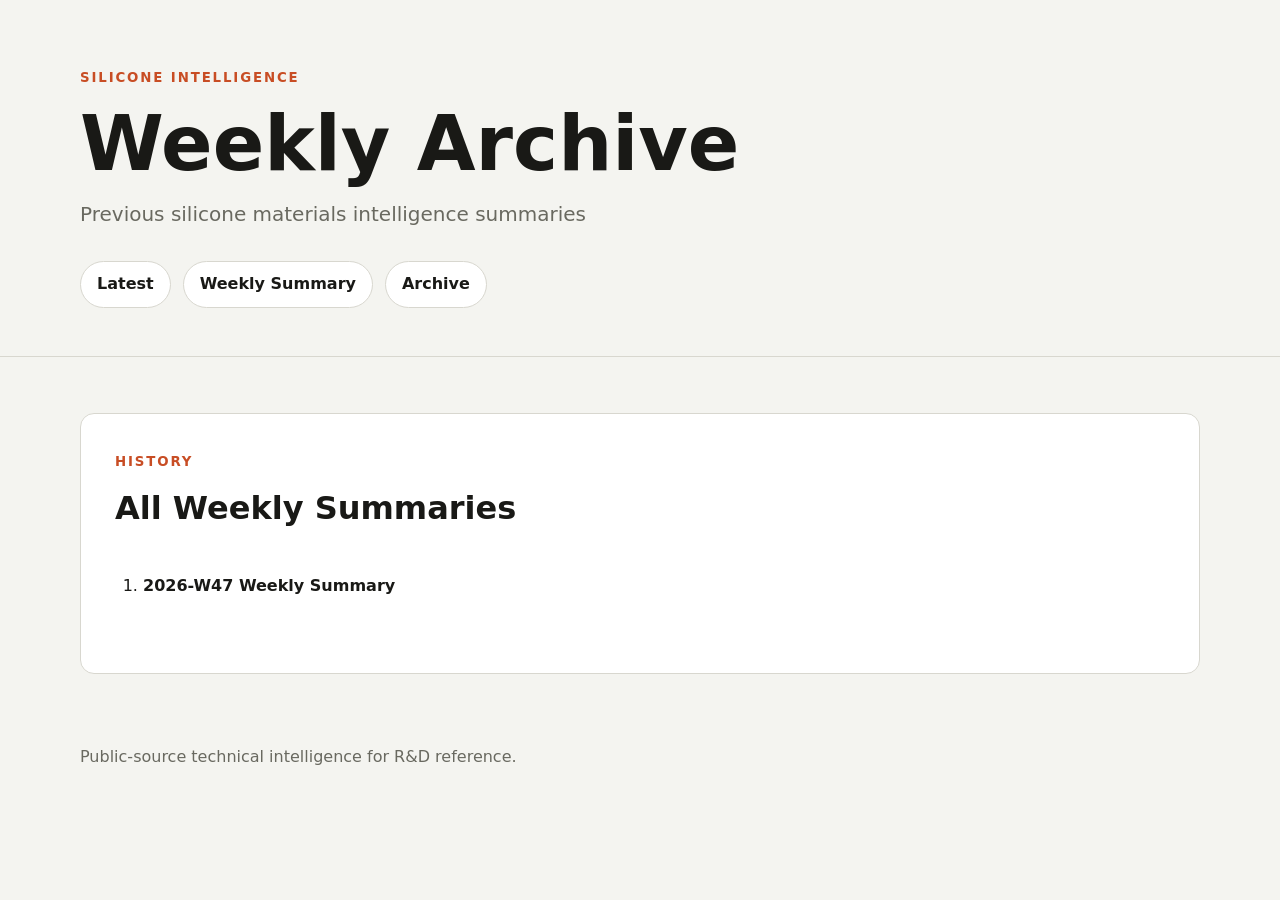
==== docs/archive.html @ 390e8834 "Weekly silicone intelligence update" ====
<!doctype html>
<html lang="zh-CN"><head><meta charset="utf-8"><meta name="viewport" content="width=device-width,initial-scale=1"><title>Weekly Archive</title><link rel="stylesheet" href="assets/style.css"></head><body><header><div class="wrap"><small>SILICONE INTELLIGENCE</small><h1>Weekly Archive</h1><p>Previous silicone materials intelligence summaries</p><nav class="site-nav"><a href="index.html">Latest</a><a href="index.html#weekly-summary">Weekly Summary</a><a href="archive.html">Archive</a></nav></div></header><main class="wrap"><section class="archive-section"><div class="section-heading"><small>HISTORY</small><h2>All Weekly Summaries</h2></div><ol class="archive-list"><li><a href="weekly/2026-W47.html">2026-W47 Weekly Summary</a></li></ol></section></main><footer class="wrap">Public-source technical intelligence for R&amp;D reference.</footer></body></html>
---- docs/assets/style.css ----
:root {
  --background: #f4f4f0;
  --surface: #ffffff;
  --text: #191916;
  --muted: #696960;
  --line: #d8d7cf;
  --accent: #c84d24;
  --accent-soft: #f8e8e1;
}

* {
  box-sizing: border-box;
}

body {
  margin: 0;
  background: var(--background);
  color: var(--text);
  font: 16px/1.65 system-ui, -apple-system, "Segoe UI",
    sans-serif;
}

.wrap {
  width: min(1120px, calc(100% - 40px));
  margin: 0 auto;
}

header {
  padding: 64px 0 48px;
  border-bottom: 1px solid var(--line);
}

header small,
.section-heading small {
  color: var(--accent);
  font-weight: 800;
  letter-spacing: 0.14em;
}

header h1 {
  margin: 16px 0;
  font-size: clamp(42px, 7vw, 76px);
  line-height: 1;
}

header p {
  margin: 0;
  color: var(--muted);
  font-size: 20px;
}

.summary-bar {
  display: flex;
  justify-content: space-between;
  gap: 20px;
  margin: 30px 0;
  padding: 18px 22px;
  background: var(--text);
  color: var(--background);
  border-radius: 10px;
}

.weekly-summary {
  margin-bottom: 56px;
  padding: 34px;
  background: var(--surface);
  border: 1px solid var(--line);
  border-radius: 14px;
}

.section-heading {
  margin-bottom: 26px;
}

.section-heading h2 {
  margin: 8px 0;
  font-size: 32px;
}

.section-heading p {
  margin: 0;
  color: var(--muted);
}

.summary-list {
  margin: 0;
  padding-left: 32px;
}

.summary-item {
  padding: 22px 0 26px 10px;
  border-bottom: 1px solid var(--line);
}

.summary-item:last-child {
  border-bottom: 0;
}

.summary-item::marker {
  color: var(--accent);
  font-size: 22px;
  font-weight: 800;
}

.summary-item h3 {
  margin: 0 0 10px;
  font-size: 21px;
  line-height: 1.35;
}

.summary-item h3 a {
  color: var(--text);
  text-decoration: none;
}

.summary-item h3 a:hover {
  color: var(--accent);
}

.summary-item p {
  margin: 0 0 12px;
  color: #3f3f39;
}

.summary-meta {
  color: var(--muted);
  font-size: 13px;
}

.selected-articles {
  margin-bottom: 30px;
}

.article-grid {
  display: grid;
  grid-template-columns: repeat(2, minmax(0, 1fr));
  gap: 18px;
}

.article-card {
  padding: 24px;
  background: var(--surface);
  border: 1px solid var(--line);
  border-radius: 12px;
}

.article-card h2 {
  margin: 14px 0;
  font-size: 21px;
  line-height: 1.35;
}

.meta {
  color: var(--muted);
  font-size: 13px;
}

.meta b {
  color: var(--accent);
}

.tags {
  display: flex;
  flex-wrap: wrap;
  gap: 6px;
  margin: 12px 0;
}

.tags span {
  padding: 3px 9px;
  background: var(--accent-soft);
  color: #773016;
  border-radius: 999px;
  font-size: 12px;
}

a {
  color: var(--accent);
  font-weight: 700;
}

footer {
  padding-top: 50px;
  padding-bottom: 50px;
  color: var(--muted);
}

@media (max-width: 720px) {
  .wrap {
    width: min(100% - 24px, 1120px);
  }

  header {
    padding: 44px 0 34px;
  }

  .summary-bar {
    flex-direction: column;
  }

  .weekly-summary {
    padding: 24px 20px;
  }

  .article-grid {
    grid-template-columns: 1fr;
  }

  .summary-list {
    padding-left: 24px;
  }
}
.site-nav {
  display: flex;
  flex-wrap: wrap;
  gap: 12px;
  margin-top: 30px;
}

.site-nav a {
  padding: 9px 16px;
  color: var(--text);
  background: var(--surface);
  border: 1px solid var(--line);
  border-radius: 999px;
  text-decoration: none;
}

.site-nav a:hover {
  color: #ffffff;
  background: var(--accent);
  border-color: var(--accent);
}

.archive-preview,
.archive-section {
  margin: 56px 0 20px;
  padding: 34px;
  background: var(--surface);
  border: 1px solid var(--line);
  border-radius: 14px;
}

.archive-list {
  margin: 0 0 28px;
  padding-left: 28px;
}

.archive-list li {
  padding: 12px 0;
  border-bottom: 1px solid var(--line);
}

.archive-list li:last-child {
  border-bottom: 0;
}

.archive-list a {
  color: var(--text);
  text-decoration: none;
}

.archive-list a:hover {
  color: var(--accent);
}

.archive-button {
  display: inline-block;
  padding: 10px 18px;
  color: #ffffff;
  background: var(--accent);
  border-radius: 8px;
  text-decoration: none;
}
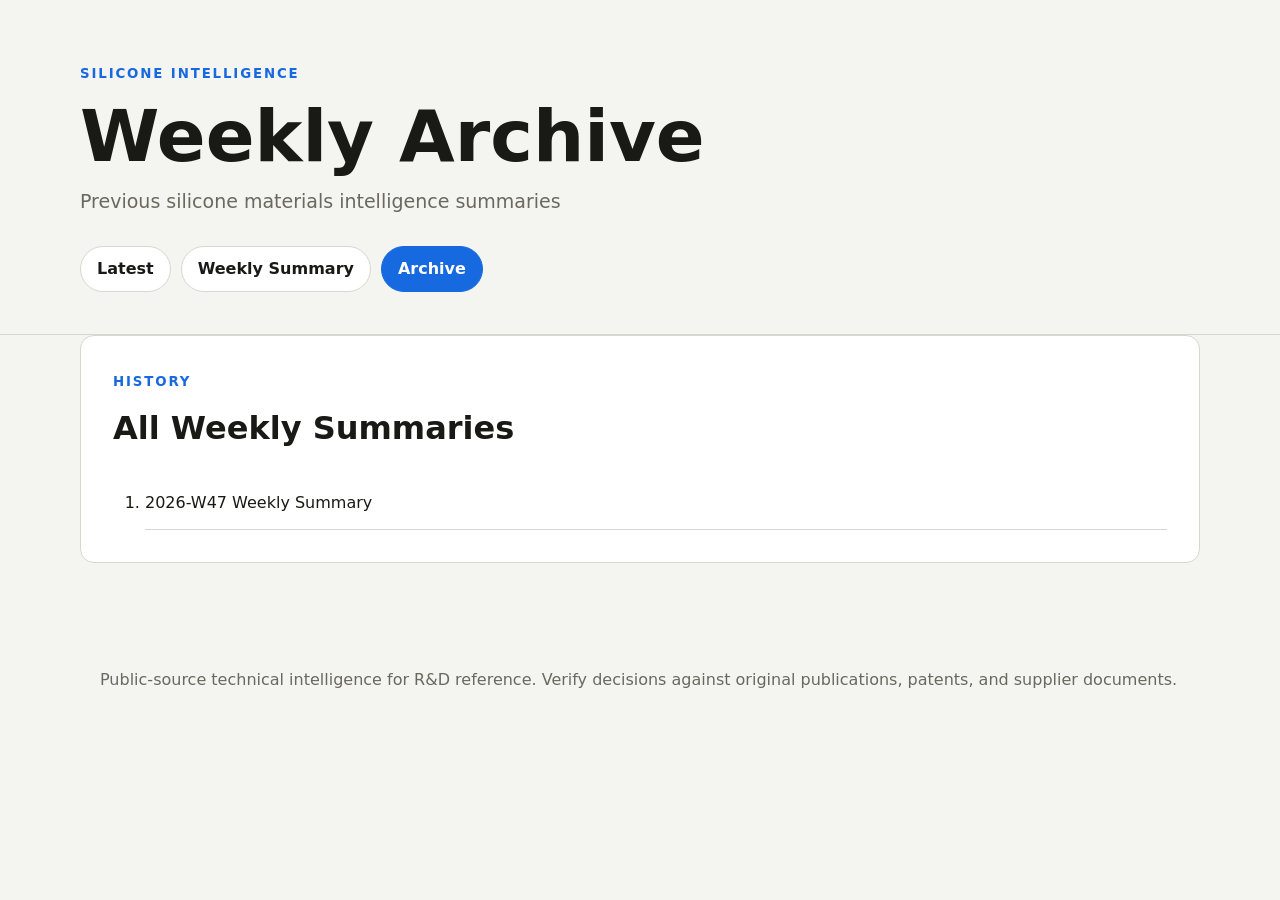
==== commit e0bc67da: "Weekly silicone intelligence update" ====
--- a/docs/archive.html
+++ b/docs/archive.html
@@ -1,2 +1 @@
-<!doctype html>
-<html lang="zh-CN"><head><meta charset="utf-8"><meta name="viewport" content="width=device-width,initial-scale=1"><title>Weekly Archive</title><link rel="stylesheet" href="assets/style.css"></head><body><header><div class="wrap"><small>SILICONE INTELLIGENCE</small><h1>Weekly Archive</h1><p>Previous silicone materials intelligence summaries</p><nav class="site-nav"><a href="index.html">Latest</a><a href="index.html#weekly-summary">Weekly Summary</a><a href="archive.html">Archive</a></nav></div></header><main class="wrap"><section class="archive-section"><div class="section-heading"><small>HISTORY</small><h2>All Weekly Summaries</h2></div><ol class="archive-list"><li><a href="weekly/2026-W47.html">2026-W47 Weekly Summary</a></li></ol></section></main><footer class="wrap">Public-source technical intelligence for R&amp;D reference.</footer></body></html>+<!doctype html><html lang="zh-CN"><head><meta charset="utf-8"><meta name="viewport" content="width=device-width,initial-scale=1"><title>Weekly Archive</title><link rel="stylesheet" href="assets/style.css"></head><body><header><div class="wrap"><small>SILICONE INTELLIGENCE</small><h1>Weekly Archive</h1><p>Previous silicone materials intelligence summaries</p><nav class="site-nav"><a class="" href="index.html">Latest</a><a class="" href="weekly.html">Weekly Summary</a><a class="active" href="archive.html">Archive</a></nav></div></header><main class="wrap"><section class="archive-section"><div class="section-heading"><small>HISTORY</small><h2>All Weekly Summaries</h2></div><ol class="archive-list"><li><a href="weekly/2026-W47.html">2026-W47 Weekly Summary</a></li></ol></section></main><footer class="wrap">Public-source technical intelligence for R&amp;D reference. Verify decisions against original publications, patents, and supplier documents.</footer></body></html>
--- a/docs/assets/style.css
+++ b/docs/assets/style.css
@@ -1,274 +1 @@
-:root {
-  --background: #f4f4f0;
-  --surface: #ffffff;
-  --text: #191916;
-  --muted: #696960;
-  --line: #d8d7cf;
-  --accent: #c84d24;
-  --accent-soft: #f8e8e1;
-}
-
-* {
-  box-sizing: border-box;
-}
-
-body {
-  margin: 0;
-  background: var(--background);
-  color: var(--text);
-  font: 16px/1.65 system-ui, -apple-system, "Segoe UI",
-    sans-serif;
-}
-
-.wrap {
-  width: min(1120px, calc(100% - 40px));
-  margin: 0 auto;
-}
-
-header {
-  padding: 64px 0 48px;
-  border-bottom: 1px solid var(--line);
-}
-
-header small,
-.section-heading small {
-  color: var(--accent);
-  font-weight: 800;
-  letter-spacing: 0.14em;
-}
-
-header h1 {
-  margin: 16px 0;
-  font-size: clamp(42px, 7vw, 76px);
-  line-height: 1;
-}
-
-header p {
-  margin: 0;
-  color: var(--muted);
-  font-size: 20px;
-}
-
-.summary-bar {
-  display: flex;
-  justify-content: space-between;
-  gap: 20px;
-  margin: 30px 0;
-  padding: 18px 22px;
-  background: var(--text);
-  color: var(--background);
-  border-radius: 10px;
-}
-
-.weekly-summary {
-  margin-bottom: 56px;
-  padding: 34px;
-  background: var(--surface);
-  border: 1px solid var(--line);
-  border-radius: 14px;
-}
-
-.section-heading {
-  margin-bottom: 26px;
-}
-
-.section-heading h2 {
-  margin: 8px 0;
-  font-size: 32px;
-}
-
-.section-heading p {
-  margin: 0;
-  color: var(--muted);
-}
-
-.summary-list {
-  margin: 0;
-  padding-left: 32px;
-}
-
-.summary-item {
-  padding: 22px 0 26px 10px;
-  border-bottom: 1px solid var(--line);
-}
-
-.summary-item:last-child {
-  border-bottom: 0;
-}
-
-.summary-item::marker {
-  color: var(--accent);
-  font-size: 22px;
-  font-weight: 800;
-}
-
-.summary-item h3 {
-  margin: 0 0 10px;
-  font-size: 21px;
-  line-height: 1.35;
-}
-
-.summary-item h3 a {
-  color: var(--text);
-  text-decoration: none;
-}
-
-.summary-item h3 a:hover {
-  color: var(--accent);
-}
-
-.summary-item p {
-  margin: 0 0 12px;
-  color: #3f3f39;
-}
-
-.summary-meta {
-  color: var(--muted);
-  font-size: 13px;
-}
-
-.selected-articles {
-  margin-bottom: 30px;
-}
-
-.article-grid {
-  display: grid;
-  grid-template-columns: repeat(2, minmax(0, 1fr));
-  gap: 18px;
-}
-
-.article-card {
-  padding: 24px;
-  background: var(--surface);
-  border: 1px solid var(--line);
-  border-radius: 12px;
-}
-
-.article-card h2 {
-  margin: 14px 0;
-  font-size: 21px;
-  line-height: 1.35;
-}
-
-.meta {
-  color: var(--muted);
-  font-size: 13px;
-}
-
-.meta b {
-  color: var(--accent);
-}
-
-.tags {
-  display: flex;
-  flex-wrap: wrap;
-  gap: 6px;
-  margin: 12px 0;
-}
-
-.tags span {
-  padding: 3px 9px;
-  background: var(--accent-soft);
-  color: #773016;
-  border-radius: 999px;
-  font-size: 12px;
-}
-
-a {
-  color: var(--accent);
-  font-weight: 700;
-}
-
-footer {
-  padding-top: 50px;
-  padding-bottom: 50px;
-  color: var(--muted);
-}
-
-@media (max-width: 720px) {
-  .wrap {
-    width: min(100% - 24px, 1120px);
-  }
-
-  header {
-    padding: 44px 0 34px;
-  }
-
-  .summary-bar {
-    flex-direction: column;
-  }
-
-  .weekly-summary {
-    padding: 24px 20px;
-  }
-
-  .article-grid {
-    grid-template-columns: 1fr;
-  }
-
-  .summary-list {
-    padding-left: 24px;
-  }
-}
-.site-nav {
-  display: flex;
-  flex-wrap: wrap;
-  gap: 12px;
-  margin-top: 30px;
-}
-
-.site-nav a {
-  padding: 9px 16px;
-  color: var(--text);
-  background: var(--surface);
-  border: 1px solid var(--line);
-  border-radius: 999px;
-  text-decoration: none;
-}
-
-.site-nav a:hover {
-  color: #ffffff;
-  background: var(--accent);
-  border-color: var(--accent);
-}
-
-.archive-preview,
-.archive-section {
-  margin: 56px 0 20px;
-  padding: 34px;
-  background: var(--surface);
-  border: 1px solid var(--line);
-  border-radius: 14px;
-}
-
-.archive-list {
-  margin: 0 0 28px;
-  padding-left: 28px;
-}
-
-.archive-list li {
-  padding: 12px 0;
-  border-bottom: 1px solid var(--line);
-}
-
-.archive-list li:last-child {
-  border-bottom: 0;
-}
-
-.archive-list a {
-  color: var(--text);
-  text-decoration: none;
-}
-
-.archive-list a:hover {
-  color: var(--accent);
-}
-
-.archive-button {
-  display: inline-block;
-  padding: 10px 18px;
-  color: #ffffff;
-  background: var(--accent);
-  border-radius: 8px;
-  text-decoration: none;
-}
+:root{--background:#f4f4f0;--surface:#fff;--text:#191916;--muted:#696960;--line:#d8d7cf;--accent:#1769e0;--accent-soft:#e8f1ff}*{box-sizing:border-box}body{margin:0;background:var(--background);color:var(--text);font:16px/1.65 system-ui,-apple-system,"Segoe UI",sans-serif}.wrap{width:min(1120px,calc(100% - 40px));margin:0 auto}header{padding:60px 0 42px;border-bottom:1px solid var(--line)}header small,.section-heading small{color:var(--accent);font-weight:800;letter-spacing:.14em}header h1{margin:14px 0;font-size:clamp(40px,7vw,72px);line-height:1}header p{margin:0;color:var(--muted);font-size:19px}.site-nav{display:flex;flex-wrap:wrap;gap:10px;margin-top:28px}.site-nav a{padding:9px 16px;color:var(--text);background:var(--surface);border:1px solid var(--line);border-radius:999px;text-decoration:none;font-weight:700}.site-nav a:hover,.site-nav a.active{color:#fff;background:var(--accent);border-color:var(--accent)}.summary-bar{display:flex;justify-content:space-between;gap:20px;margin:30px 0;padding:17px 22px;background:var(--text);color:var(--background);border-radius:10px}.latest-section,.weekly-summary,.archive-section{margin-bottom:56px;padding:32px;background:var(--surface);border:1px solid var(--line);border-radius:14px}.section-heading{margin-bottom:24px}.section-heading h2{margin:7px 0;font-size:32px}.section-heading p{margin:0;color:var(--muted)}.latest-list,.summary-list,.archive-list{margin:0;padding-left:32px}.latest-item,.summary-item{padding:20px 0 24px 10px;border-bottom:1px solid var(--line)}.latest-item:last-child,.summary-item:last-child{border-bottom:0}.latest-item::marker,.summary-item::marker{color:var(--accent);font-weight:800}.latest-item h2,.summary-item h3{margin:0 0 9px;font-size:20px;line-height:1.38}.latest-item a,.summary-item a,.archive-list a{color:var(--text);text-decoration:none}.latest-item a:hover,.summary-item a:hover,.archive-list a:hover{color:var(--accent)}.latest-item p,.summary-item p{margin:0 0 10px;color:#3f3f39}.summary-meta{color:var(--muted);font-size:13px}.archive-list li{padding:12px 0;border-bottom:1px solid var(--line)}footer{padding:48px 20px;color:var(--muted)}@media(max-width:720px){.wrap{width:min(100% - 24px,1120px)}header{padding:42px 0 32px}.summary-bar{flex-direction:column}.latest-section,.weekly-summary,.archive-section{padding:22px 18px}.latest-list,.summary-list{padding-left:24px}}
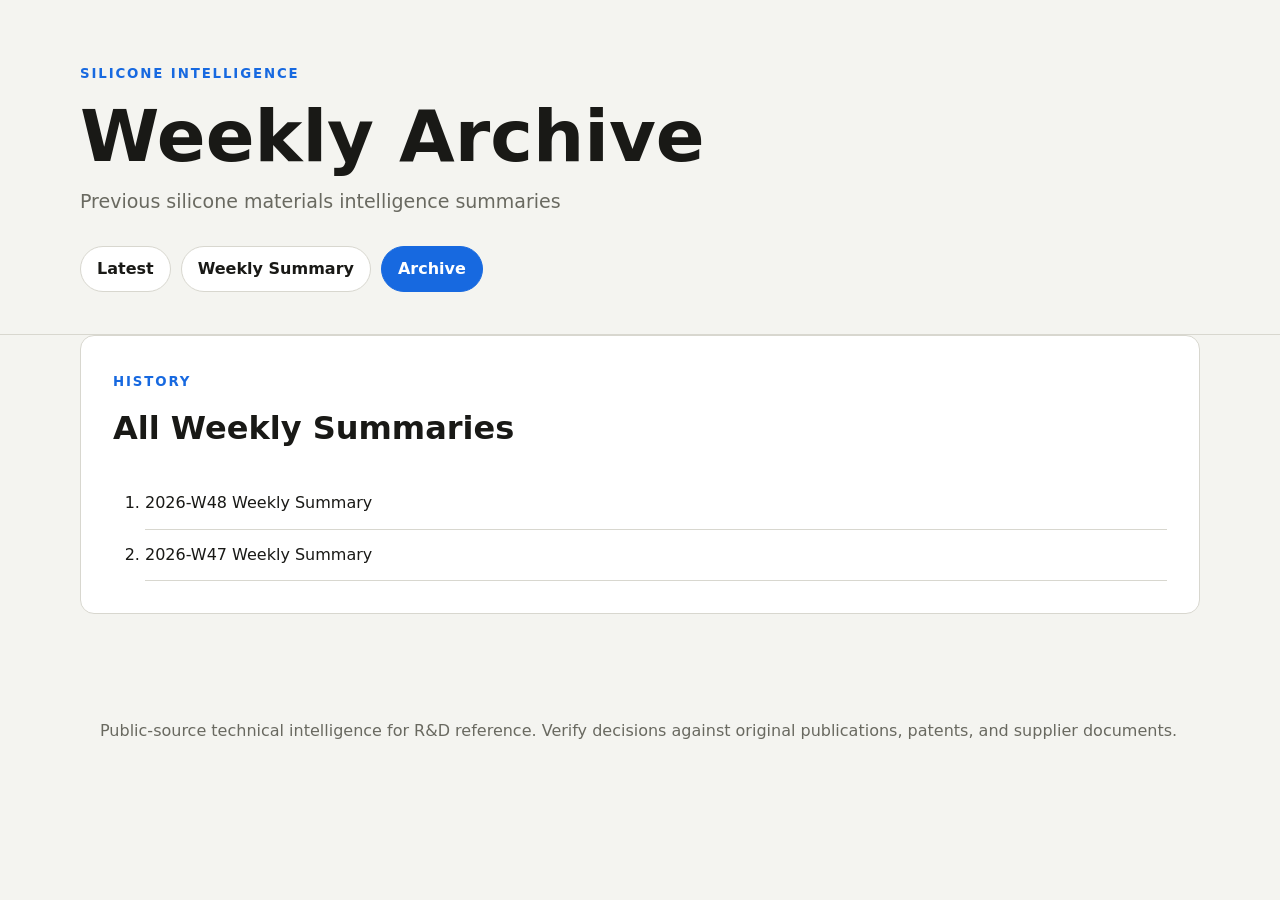
==== commit 156daab9: "Weekly silicone intelligence update" ====
--- a/docs/archive.html
+++ b/docs/archive.html
@@ -1 +1 @@
-<!doctype html><html lang="zh-CN"><head><meta charset="utf-8"><meta name="viewport" content="width=device-width,initial-scale=1"><title>Weekly Archive</title><link rel="stylesheet" href="assets/style.css"></head><body><header><div class="wrap"><small>SILICONE INTELLIGENCE</small><h1>Weekly Archive</h1><p>Previous silicone materials intelligence summaries</p><nav class="site-nav"><a class="" href="index.html">Latest</a><a class="" href="weekly.html">Weekly Summary</a><a class="active" href="archive.html">Archive</a></nav></div></header><main class="wrap"><section class="archive-section"><div class="section-heading"><small>HISTORY</small><h2>All Weekly Summaries</h2></div><ol class="archive-list"><li><a href="weekly/2026-W47.html">2026-W47 Weekly Summary</a></li></ol></section></main><footer class="wrap">Public-source technical intelligence for R&amp;D reference. Verify decisions against original publications, patents, and supplier documents.</footer></body></html>+<!doctype html><html lang="zh-CN"><head><meta charset="utf-8"><meta name="viewport" content="width=device-width,initial-scale=1"><title>Weekly Archive</title><link rel="stylesheet" href="assets/style.css"></head><body><header><div class="wrap"><small>SILICONE INTELLIGENCE</small><h1>Weekly Archive</h1><p>Previous silicone materials intelligence summaries</p><nav class="site-nav"><a class="" href="index.html">Latest</a><a class="" href="weekly.html">Weekly Summary</a><a class="active" href="archive.html">Archive</a></nav></div></header><main class="wrap"><section class="archive-section"><div class="section-heading"><small>HISTORY</small><h2>All Weekly Summaries</h2></div><ol class="archive-list"><li><a href="weekly/2026-W48.html">2026-W48 Weekly Summary</a></li><li><a href="weekly/2026-W47.html">2026-W47 Weekly Summary</a></li></ol></section></main><footer class="wrap">Public-source technical intelligence for R&amp;D reference. Verify decisions against original publications, patents, and supplier documents.</footer></body></html>
